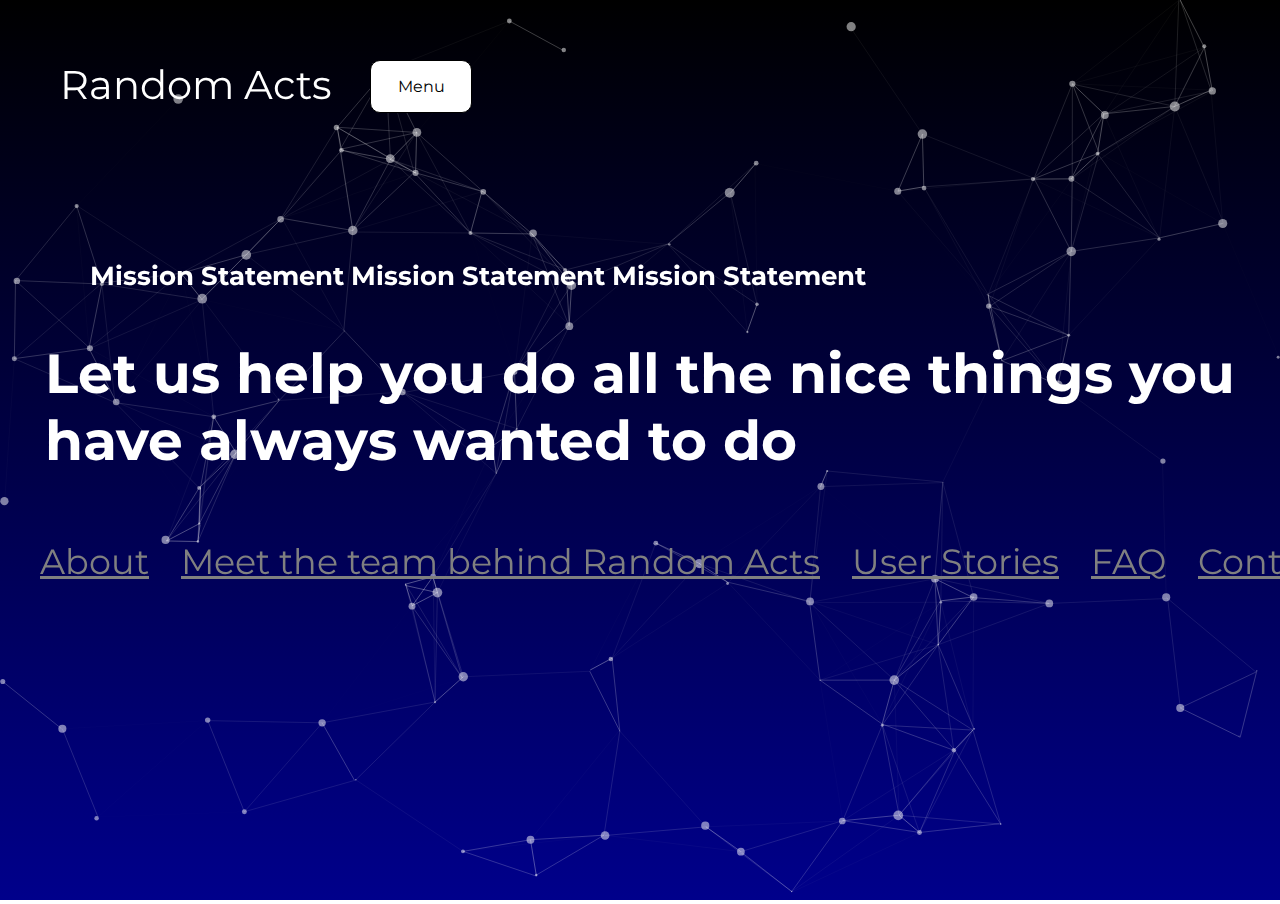
==== index.html @ 8bd8be9c "linkedHTML files" ====
<!DOCTYPE html>
<html lang='en'>

<head>
    <meta name='viewport' content='width=device-width' , initial-scale=1.0>
    <title>Random Acts</title>
    <link href="https://fonts.googleapis.com/css?family=Montserrat&display=swap" rel="stylesheet">
    <link rel='stylesheet' href='styleMichael.css'>
</head>

<body>

    <div id='particles-js'></div>
    <script type='text/javascript' src='particles.js'></script>
    <script type='text/javascript' src='app.js'></script>
    <div class='header'>
        <a href='index.html'>Random Acts</a>
    </div>

    <div class="missionStatement">
        <h3>Mission Statement Mission Statement Mission Statement</h3>
    </div>

    <div class='main'>
        <h1 class='homePageMain'>Let us help you do all the nice things you <br>have always wanted to do</h1>
    </div>

    <div class='navBar'>
        <a href='./Noah/about.html'>About</a>
        <a href='./Noah/meetourteam.html'>Meet the team behind Random Acts</a>
        <a href='./Shelby/index.html'>User Stories</a>
        <a href='./Shelby/faq.html'>FAQ</a>
        <a href='contact.html'>Contact Us</a>
    </div>

    <nav id='menu' class='dropdown'>

        <p>
            Menu
            <ul id='dropDownFunction' class='dropdownFunction'>
                <a href="./index.html">Home</a><br>
                <a href="./Noah/about.html">About</a><br>
                <a href="./Noah/meetourteam.html">Meet Us</a><br>
                <a href="./Shelby/index.html">Stories</a><br>
                <a href="./Shelby/faq.html">FAQ</a>
                <a href="./contact.html">Contact</a>
            </ul>

        </p>
    </nav>

    <div class='loginButton'>
        <a href="https://random-acts-generator-bwp.netlify.com/">Log In</a>
    </div>

    <script src="./mainMichael.js"></script>


</body>


</html>
---- styleMichael.css ----
* {
    font-family: 'Montserrat', sans-serif;
 }
 
 .loginButton {
    position: absolute;
    background: white;
    border: black;
    font-size: 17px;
    padding: 18px 18px;
    border-radius: 10px;
    margin-left: 1600px;
    margin-top: -40px;
    transition: all 0.5s ease;
}

.loginButton a {
    text-decoration: none;
    color: black;
}

.loginButton:hover {
    background: crimson;
    color: white;
    border: white;
}

.loginButton a:hover {
    color: white;
    border: white;
}

 .dropdown {
    position: relative;
    color: black;
    border: solid 1px black;
    width: 100px;
    display: flex;
    margin-top: -570px;
    margin-left: 370px;
    background: white;
    justify-content: center;
    border-radius: 10px;
    transition: all 0.5s ease
}

.dropdown:hover {
    color: white;
    background:  crimson;
    cursor: pointer;
    border: solid 1px white;
}


.dropdownFunction {
    display: none;
    position: absolute;
    width: 59px;
    background: white;
    z-index: 1;
    left:  0;
    top: 52%;
    
    color: black;
    border-radius: 10px;
    transition: all 0.5s ease;
    font-size: 14px;
    
    
    
}

 .dropdownFunction:hover {
   
    background:  crimson;
    cursor: pointer;
    border-bottom: solid 1px white;
    border-right: solid 1px white;
    border-left: solid 1px white;
    
    
} 

.dropdownFunction a:hover {
    color: white;
    
}


.dropdownFunction a {
    padding-left: 0px;
    text-decoration: none;
    color: black;
   
}

#dropDownFunction.active {
    display: block;
}

 body {
    margin: 0 ;
    padding: 0;
    height: 100vh;
    position: absolute;
    
    width: 100%;
}

#particles-js {
    height: 99.95%;
    background: linear-gradient(black, darkblue);
    position: absolute;
    width: 100%;

 
    
 }  

.header {
     color: white;
    margin: 60px;
    width: 100px;
    margin-bottom: 100px;
    position: relative;
    width: 380px;
    height: 50px;
    font-size: 40px;
    margin-top: 60px;
    display: flex;
    justify-content: space-between; 
    text-decoration: none;
}

.header a {
    text-decoration: none;
    color: white;
    transition: all 0.5s ease;
}

.header a:hover{
    color: grey;
    }

h3 {
    color: white;
  
    width: 100px;  
    position: relative;
    width: 1100px;
    height: 30px;
    font-size: 26px;
    display: flex;
    justify-content: space-between;
    margin: 0 auto;
    margin-top: 150px;
}

h1 {
    color: white;
    
   justify-content: center;
    position: relative;
    width: 1200px;
    height: 150px;
    font-size: 55px;
    display: flex;
     padding: 10px;
    margin: 0 auto;
    margin-top: 40px;
}

.navBar  {
     padding: 40px; 
     
    position: relative;
    height: 50px;
    font-size: 35px;
   margin: 0 auto;
    display: flex;
    justify-content: space-between; 
    width: 1350px;
    transition: all 0.5s ease;
}

.navBar a {
    color: gray;
    transition: all 0.5s ease;
}

.navBar a:hover {
    color: white;
}

@media (max-width: 1080px) {
    #particles-js {
        width: 1430px;
    }


.header {
    
    width: 1000px;
        height: 200px;
        font-size: 140px;
        margin-left: 130px;
}

h3 {
    font-size: 40px;
  
    width: 1165px;
    height: 100px;
    margin-left: 65px;
    padding-bottom: 0px;
}

h1{
    font-size: 80px;
    
    width: 1160px;
    height: 300px;
    margin-left: 55px;
    align-items: center;
    align-content: center;
    justify-content: center;
}

.main {
    display: flex;
    align-items: center;
    align-content: center;
    justify-content: center;
    font-size: 80px;
    
    width: 1200px;
    height: 300px;
    margin-left: 50px;
}

.navBar {
    position: relative;
 
    flex-direction: row;
    height: 150px;
    font-size: 35px;
    justify-content: space-evenly;
    margin-left: 20px;
    width: 1300px;
    color: white;
}

.navBar a {
    color: white;
}

}

/* iPAD ////////////////// */

@media (max-width: 800px) {

    #particles-js {
        height: 140%;
        background: linear-gradient(black, darkblue);
        position: absolute;
        width: 167%
    }  

    .header {
        
        
        width: 1000px;
        height: 200px;
        font-size: 140px;
        margin-left: 130px;
        
      
   }
    
h3 {
    font-size: 40px;
  
    width: 1165px;
    height: 100px;
    margin-left: 65px;
    padding-bottom: 50px;
}

h1{
    font-size: 80px;
    
    width: 1160px;
    height: 300px;
    margin-left: 55px;
    align-items: center;
    align-content: center;
    justify-content: center;
}

.main {
    display: flex;
    align-items: center;
    align-content: center;
    justify-content: center;
    font-size: 80px;
    
    width: 1200px;
    height: 300px;
    margin-left: 50px;
}

.navBar {
    position: relative;
    flex-direction: column;
    height: 450px;
    font-size: 55px;
    justify-content: row;
    margin-left: 400px;
    width: 700px;
    color: white;
}

.navBar a {
    color: white;
}


@media (max-width: 600px) {

    .homePageMain {
        
        margin-top: 500px;
        height: 700px;
        margin-left: -20px;
        
    }

    .main h1 {
        font-size: 106px;
    }
 
#particles-js {
    display: none;
}

body {
    background: black;
   
    width: 1230px;
    width: 1230px;
    margin-left: 10px;
    justify-content: flex-start;
    margin-top: 10px;
}

.header  a{
    font-size: 147px;
}

.apology h3 {
   font-size: 60px;
   margin-left: 10px;
   margin-top: 10px;
}

.apology {
    padding: 20px;
}

.navBar {
    margin-top: 450px;
    width: 1230px;
    height: 800px;
    align-content: space-between;
    
    margin-left: 20px;
}

.navBar a {
    font-size: 110px;
}

}

}
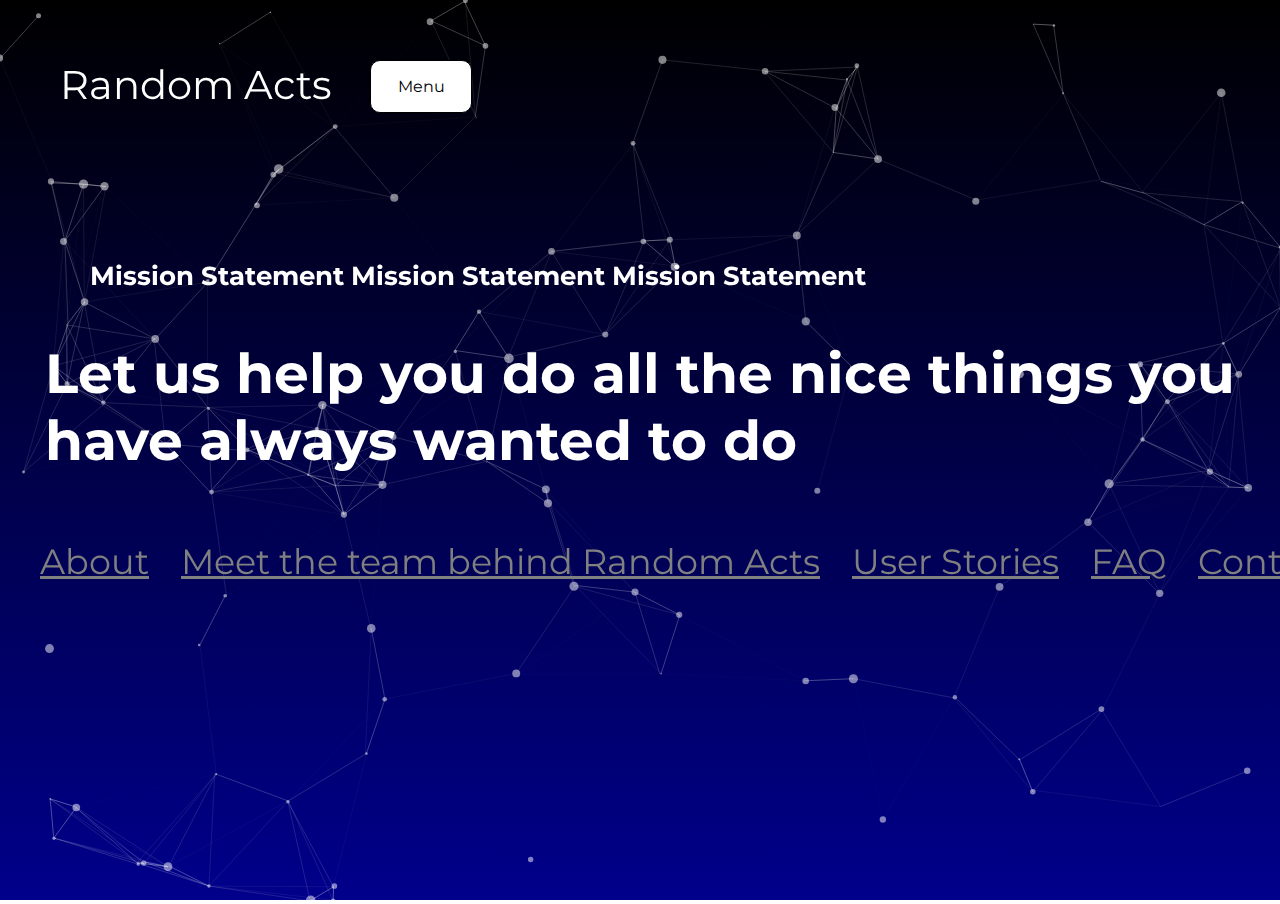
==== commit 9bedbef7: "finalCommit" ====
--- a/index.html
+++ b/index.html
@@ -9,6 +9,9 @@
 </head>
 
 <body>
+
+
+
 
     <div id='particles-js'></div>
     <script type='text/javascript' src='particles.js'></script>
